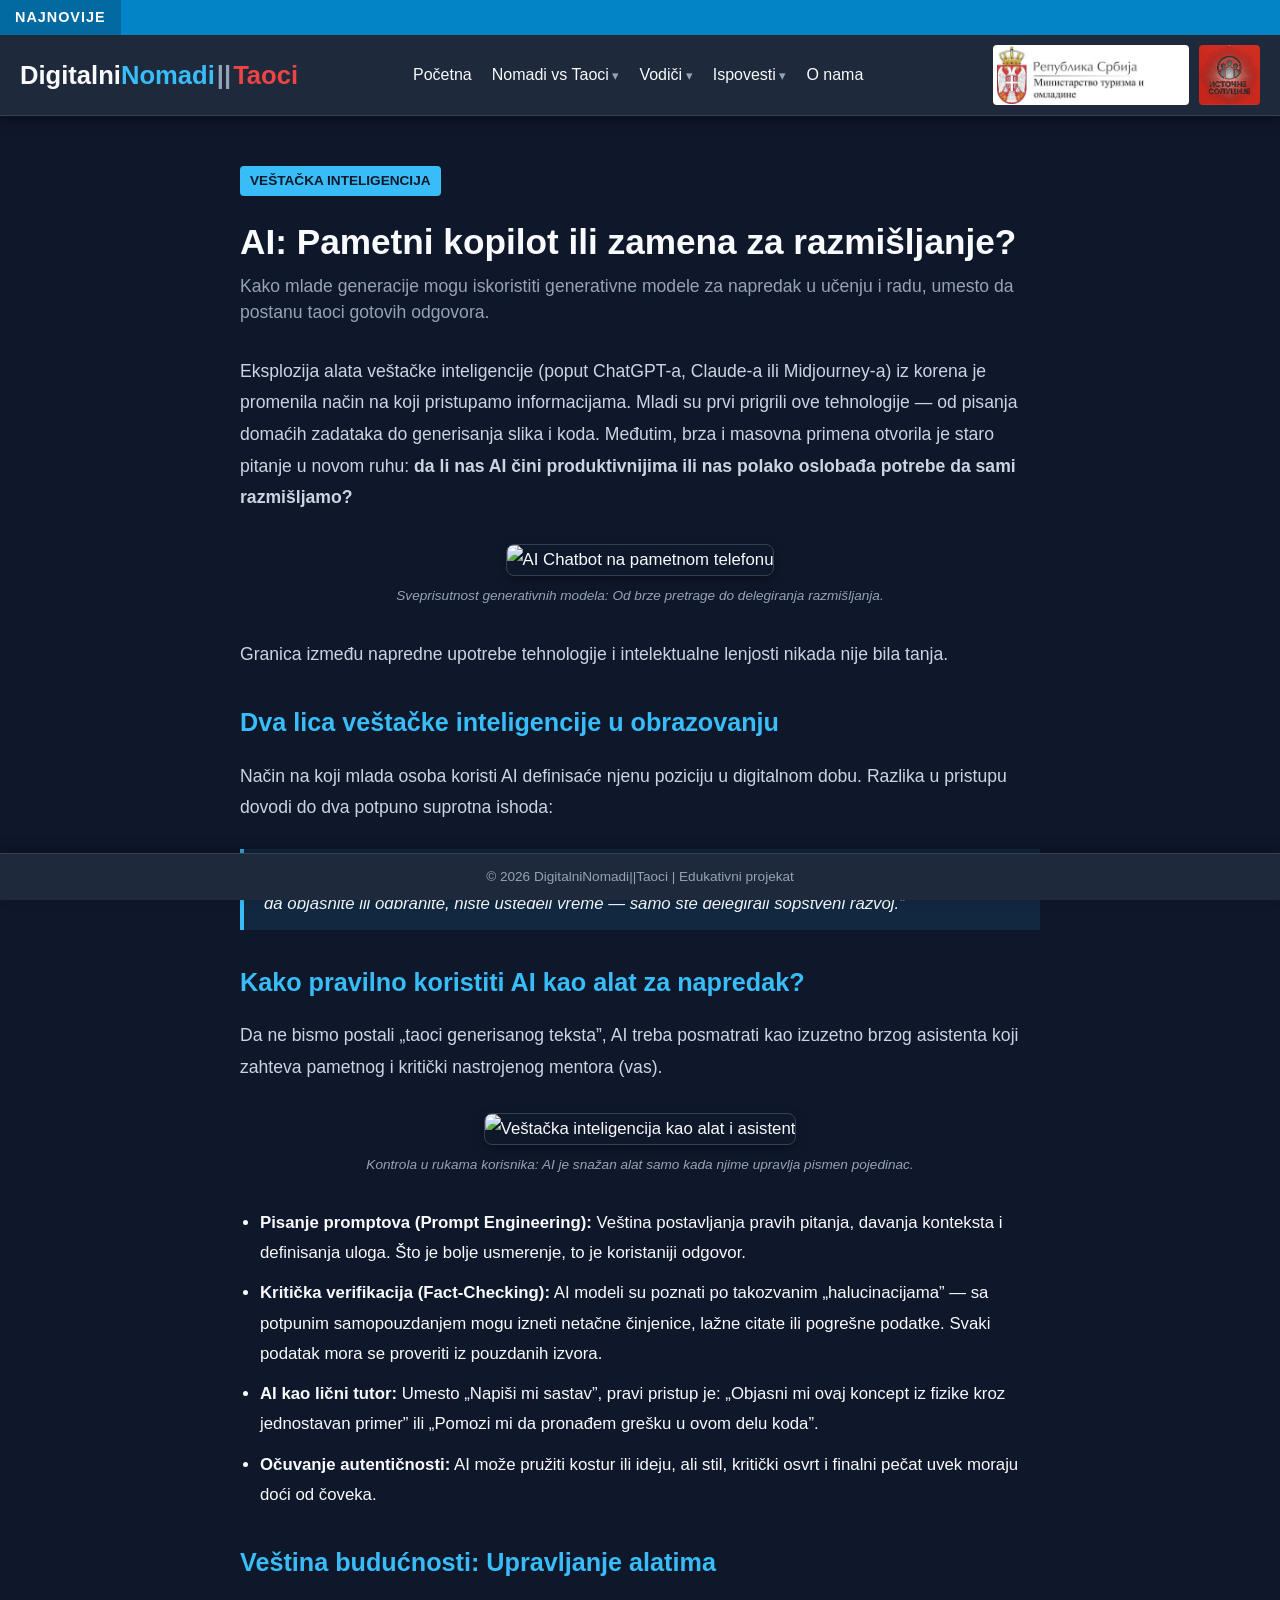
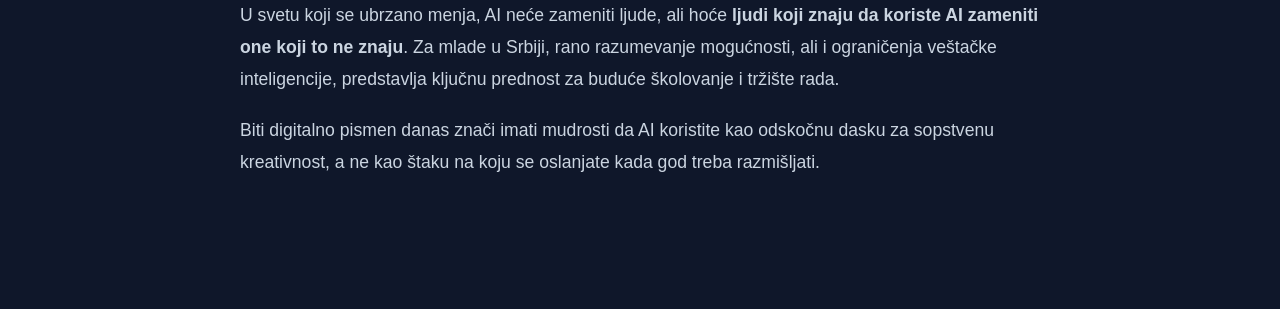
==== ai-mladi.html @ 20b8fb05 "Add files via upload" ====
﻿<!DOCTYPE html>
<html lang="sr">
<head>
    <meta charset="UTF-8">
    <meta name="viewport" content="width=device-width, initial-scale=1.0">
    <title>AI i Mladi | Digitalni Nomadi || Taoci</title>
    <link rel="stylesheet" href="stilovi.css">
</head>
<body>

    <!-- HEADER & TICKER -->
    <div id="header-container"></div>

    <!-- MAIN CONTENT -->
    <div class="container">

        <article class="article-container" style="max-width: 800px; margin: 0 auto; padding: 20px 0;">

            <!-- ZAGLAVLJE BEZ OKVIRA I POZADINE -->
            <header class="article-header" style="background: transparent !important; border: none !important; box-shadow: none !important; padding: 0 !important; margin-bottom: 30px; position: relative; z-index: 1;">
                <span class="tag" style="background: var(--accent-color, #38bdf8); color: #0f172a; padding: 4px 10px; border-radius: 4px; font-weight: bold; font-size: 0.85rem; display: inline-block; margin-bottom: 10px;">VEŠTAČKA INTELIGENCIJA</span>
                <h1 style="font-size: 2.2rem; margin: 15px 0 10px 0; line-height: 1.2;">AI: Pametni kopilot ili zamena za razmišljanje?</h1>
                <p class="subtitle" style="font-size: 1.1rem; color: var(--muted-text, #94a3b8); line-height: 1.5;">Kako mlade generacije mogu iskoristiti generativne modele za napredak u učenju i radu, umesto da postanu taoci gotovih odgovora.</p>
            </header>

            <section class="article-body" style="line-height: 1.8; color: var(--text-color, #e2e8f0); font-size: 1.05rem;">

                <p>
                    Eksplozija alata veštačke inteligencije (poput ChatGPT-a, Claude-a ili Midjourney-a) iz korena je promenila način na koji pristupamo informacijama. Mladi su prvi prigrili ove tehnologije — od pisanja domaćih zadataka do generisanja slika i koda. Međutim, brza i masovna primena otvorila je staro pitanje u novom ruhu: <strong>da li nas AI čini produktivnijima ili nas polako oslobađa potrebe da sami razmišljamo?</strong>
                </p>

                <!-- SLIKA 1: CHATBOT I MOBILNI TELEFON -->
                <figure style="margin: 30px 0; text-align: center;">
                    <img src="slike/ai/slika1.jpg" alt="AI Chatbot na pametnom telefonu" style="width: 100%; max-height: 420px; object-fit: cover; border-radius: 8px; border: 1px solid var(--border-color, #334155); box-shadow: 0 4px 12px rgba(0,0,0,0.3);" />
                    <figcaption style="font-size: 0.85rem; color: var(--muted-text, #94a3b8); margin-top: 8px; font-style: italic;">Sveprisutnost generativnih modela: Od brze pretrage do delegiranja razmišljanja.</figcaption>
                </figure>

                <p>
                    Granica između napredne upotrebe tehnologije i intelektualne lenjosti nikada nije bila tanja.
                </p>

                <h2 style="color: var(--accent-color, #38bdf8); margin-top: 30px; margin-bottom: 15px;">Dva lica veštačke inteligencije u obrazovanju</h2>
                <p>
                    Način na koji mlada osoba koristi AI definisaće njenu poziciju u digitalnom dobu. Razlika u pristupu dovodi do dva potpuno suprotna ishoda:
                </p>

                <blockquote style="border-left: 4px solid var(--accent-color, #38bdf8); margin: 25px 0; padding: 10px 20px; background: rgba(56, 189, 248, 0.1); font-style: italic;">
                    „AI ne treba da razmišlja umesto vas, već sa vama. Ako vam alat ponudi gotov rad koji ne umete sami da objasnite ili odbranite, niste uštedeli vreme — samo ste delegirali sopstveni razvoj.”
                </blockquote>

                <h2 style="color: var(--accent-color, #38bdf8); margin-top: 30px; margin-bottom: 15px;">Kako pravilno koristiti AI kao alat za napredak?</h2>
                <p>
                    Da ne bismo postali „taoci generisanog teksta”, AI treba posmatrati kao izuzetno brzog asistenta koji zahteva pametnog i kritički nastrojenog mentora (vas).
                </p>

                <!-- SLIKA 2: ROBOTSKA RUKA I AI KONTROLNI INTERFEJS -->
                <figure style="margin: 30px 0; text-align: center;">
                    <img src="slike/ai/slika2.jpg" alt="Veštačka inteligencija kao alat i asistent" style="width: 100%; max-height: 420px; object-fit: cover; border-radius: 8px; border: 1px solid var(--border-color, #334155); box-shadow: 0 4px 12px rgba(0,0,0,0.3);" />
                    <figcaption style="font-size: 0.85rem; color: var(--muted-text, #94a3b8); margin-top: 8px; font-style: italic;">Kontrola u rukama korisnika: AI je snažan alat samo kada njime upravlja pismen pojedinac.</figcaption>
                </figure>

                <ul style="margin-left: 20px; margin-bottom: 20px;">
                    <li style="margin-bottom: 10px;"><strong>Pisanje promptova (Prompt Engineering):</strong> Veština postavljanja pravih pitanja, davanja konteksta i definisanja uloga. Što je bolje usmerenje, to je koristaniji odgovor.</li>
                    <li style="margin-bottom: 10px;"><strong>Kritička verifikacija (Fact-Checking):</strong> AI modeli su poznati po takozvanim „halucinacijama” — sa potpunim samopouzdanjem mogu izneti netačne činjenice, lažne citate ili pogrešne podatke. Svaki podatak mora se proveriti iz pouzdanih izvora.</li>
                    <li style="margin-bottom: 10px;"><strong>AI kao lični tutor:</strong> Umesto „Napiši mi sastav”, pravi pristup je: „Objasni mi ovaj koncept iz fizike kroz jednostavan primer” ili „Pomozi mi da pronađem grešku u ovom delu koda”.</li>
                    <li style="margin-bottom: 10px;"><strong>Očuvanje autentičnosti:</strong> AI može pružiti kostur ili ideju, ali stil, kritički osvrt i finalni pečat uvek moraju doći od čoveka.</li>
                </ul>

                <h2 style="color: var(--accent-color, #38bdf8); margin-top: 30px; margin-bottom: 15px;">Veština budućnosti: Upravljanje alatima</h2>
                <p>
                    U svetu koji se ubrzano menja, AI neće zameniti ljude, ali hoće <strong>ljudi koji znaju da koriste AI zameniti one koji to ne znaju</strong>. Za mlade u Srbiji, rano razumevanje mogućnosti, ali i ograničenja veštačke inteligencije, predstavlja ključnu prednost za buduće školovanje i tržište rada.
                </p>
                <p>
                    Biti digitalno pismen danas znači imati mudrosti da AI koristite kao odskočnu dasku za sopstvenu kreativnost, a ne kao štaku na koju se oslanjate kada god treba razmišljati.
                </p>

            </section>

        </article>

    </div>

    <!-- FOOTER -->
    <div id="footer-container"></div>

    <!-- POZIV SKRIPTE -->
    <script src="layout.js"></script>

</body>
</html>
---- stilovi.css ----
﻿:root {
    --bg-color: #0f172a;
    --card-bg: #1e293b;
    --text-color: #f8fafc;
    --accent-color: #38bdf8;
    --danger-color: #ef4444;
    --muted-text: #94a3b8;
    --border-color: #334155;
}

* {
    box-sizing: border-box;
    margin: 0;
    padding: 0;
    font-family: 'Segoe UI', Tahoma, Geneva, Verdana, sans-serif;
}

body {
    background-color: var(--bg-color);
    color: var(--text-color);
    line-height: 1.6;
}

/* 1. SKROLER VESTI (TICKER) */
.news-ticker {
    background-color: #0284c7;
    color: #ffffff;
    display: flex;
    align-items: center;
    font-size: 0.9rem;
    height: 35px;
    overflow: hidden;
}

.ticker-title {
    background-color: #0369a1;
    padding: 0 15px;
    height: 100%;
    display: flex;
    align-items: center;
    font-weight: bold;
    text-transform: uppercase;
    white-space: nowrap;
    letter-spacing: 1px;
}

.ticker-text-wrapper {
    overflow: hidden;
    white-space: nowrap;
    width: 100%;
}

.ticker-text {
    display: inline-block;
    padding-left: 100%;
    animation: ticker 25s linear infinite;
}

    .ticker-text a {
        color: white;
        text-decoration: none;
        margin-right: 50px;
    }

        .ticker-text a:hover {
            text-decoration: underline;
        }

@keyframes ticker {
    0% {
        transform: translate(0, 0);
    }

    100% {
        transform: translate(-100%, 0);
    }
}

/* 2. GLAVNI HEADER I LOGO */
header {
    background-color: var(--card-bg);
    border-bottom: 1px solid var(--border-color);
    position: sticky;
    top: 0;
    z-index: 1000;
}

.nav-container {
    width=100%;
    max-width: 1300px;
    margin: 0 auto;
    display: flex;
    justify-content: space-between;
    align-items: center;
    padding: 15px 20px;
}

.logo {
    font-size: 1.6rem;
    font-weight: bold;
    color: var(--text-color);
    text-decoration: none;
}

    .logo .nomadi {
        color: #38bdf8;
    }

    .logo .separator {
        color: var(--muted-text);
        margin: 0 2px;
    }

    .logo .taoci {
        color: var(--danger-color);
    }

nav ul {
    display: flex;
    list-style: none;
    gap: 20px;
}

nav a {
    color: var(--text-color);
    text-decoration: none;
    font-weight: 500;
    transition: color 0.2s;
}

    nav a:hover, nav a.active {
        color: var(--accent-color);
    }

/* 3. DROPDOWN MENI */
.dropdown {
    position: relative;
}

    .dropdown > a {
        display: inline-block;
        padding-bottom: 15px;
        margin-bottom: -15px;
    }

        .dropdown > a::after {
            content: " ▾";
            font-size: 0.8rem;
            color: var(--muted-text);
        }

.dropdown-menu {
    display: none;
    position: absolute;
    top: 100%;
    left: 0;
    background-color: var(--card-bg);
    min-width: 200px;
    box-shadow: 0 10px 25px rgba(0,0,0,0.5);
    border-radius: 0 0 8px 8px;
    border: 1px solid var(--border-color);
    list-style: none;
    padding: 8px 0;
    margin: 0;
    z-index: 1000;
    flex-direction: column;
    gap: 0;
}

    .dropdown-menu li {
        width: 100%;
    }

        .dropdown-menu li a {
            padding: 10px 20px;
            display: block;
            white-space: nowrap;
            font-size: 0.95rem;
            color: var(--text-color);
        }

            .dropdown-menu li a:hover {
                background-color: rgba(56, 189, 248, 0.15);
                color: var(--accent-color);
            }

.dropdown:hover .dropdown-menu {
    display: flex;
}

/* 4. STRUKTURA SADRŽAJA & GRID (SLIKA 2 LOOK) */
.container {
    max-width: 1100px;
    margin: 30px auto;
    padding: 0 20px;
}

.hero {
    background: linear-gradient(135deg, #1e293b 0%, #0f172a 100%);
    padding: 40px;
    border-radius: 12px;
    border: 1px solid var(--border-color);
    margin-bottom: 35px;
    text-align: center;
}

    .hero h1 {
        font-size: 2.5rem;
        color: var(--accent-color);
        margin-bottom: 15px;
    }

    .hero p {
        color: var(--muted-text);
        font-size: 1.1rem;
        max-width: 700px;
        margin: 0 auto;
    }

.grid {
    display: flex;
    flex-wrap: wrap;
    gap: 20px;
    margin-top: 20px;
}

.card {
    background-color: var(--card-bg);
    border: 1px solid var(--border-color);
    border-radius: 8px;
    padding: 20px;
    flex: 1 1 300px;
    transition: transform 0.2s;
}

    .card:hover {
        transform: translateY(-4px);
    }

    .card span.tag, .tag {
        display: inline-block;
        background-color: rgba(56, 189, 248, 0.1);
        color: var(--accent-color);
        padding: 3px 8px;
        font-size: 0.75rem;
        border-radius: 4px;
        text-transform: uppercase;
        font-weight: bold;
        margin-bottom: 8px;
    }

    .card h3 {
        margin: 8px 0;
        color: var(--text-color);
    }

    .card p {
        color: var(--muted-text);
        font-size: 0.9rem;
    }

/* 5. STILOVI ZA STRANICU ČLANKA (BANSKO) */
.article-container {
    max-width: 800px;
    margin: 40px auto;
    padding: 0 20px;
}

.article-header {
    margin-bottom: 30px;
    border-bottom: 1px solid var(--border-color);
    padding-bottom: 20px;
}

.article-title {
    font-size: 2.2rem;
    color: var(--text-color);
    margin: 15px 0;
}

.article-meta {
    color: var(--muted-text);
    font-size: 0.9rem;
}

.article-body p {
    margin-bottom: 20px;
    font-size: 1.1rem;
    color: #cbd5e1;
}

.article-body h2 {
    color: var(--accent-color);
    margin: 30px 0 15px;
}

.quote-box {
    background-color: var(--card-bg);
    border-left: 4px solid var(--danger-color);
    padding: 20px;
    margin: 25px 0;
    border-radius: 0 8px 8px 0;
    font-style: italic;
}

.back-btn {
    display: inline-block;
    margin-top: 30px;
    color: var(--accent-color);
    text-decoration: none;
    font-weight: bold;
}

    .back-btn:hover {
        text-decoration: underline;
    }

footer {
    text-align: center;
    padding: 30px;
    color: var(--muted-text);
    border-top: 1px solid var(--border-color);
    margin-top: 50px;
}
/* --- FOOTER LOGOI --- */
.footer-partners {
    margin-bottom: 20px;
    padding-bottom: 20px;
    border-bottom: 1px solid var(--border-color, #333);
}

.partners-title {
    font-size: 0.85rem;
    color: var(--muted-text, #aaa);
    text-transform: uppercase;
    letter-spacing: 1px;
    margin-bottom: 15px;
}

.partner-logos {
    display: flex;
    justify-content: center;
    align-items: center;
    gap: 25px;
    flex-wrap: wrap;
}

.logo-box {
    height: 100px; /* Podesi visinu po želji (npr. 70px do 90px) */
    display: flex;
    align-items: center;
    justify-content: center;
    border-radius: 6px;
    overflow: hidden;
    padding: 5px 10px;
}

    .logo-box.white-bg {
        background-color: #ffffff;
    }

    /* Ključni deo: tera <a> tag i <img> unutar logo-boxa da poštuju visinu roditelja */
    .logo-box a {
        display: flex;
        align-items: center;
        justify-content: center;
        height: 100%;
        width: 100%;
    }

    .logo-box img {
        max-height: 100%;
        max-width: 100%;
        width: auto;
        height: auto;
        object-fit: contain;
    }
.card a {
    color: inherit; /* Preuzima boju roditelja (belu boju naslova) */
    text-decoration: none; /* Uklanja podvučenu liniju */
    display: block; /* Omogućava da ceo naslov/blok bude klikabilan */
}
footer {
    position: fixed;
    bottom: 0;
    left: 0;
    width: 100%;
    z-index: 999;
    background-color: var(--card-bg, #1e293b); /* Osigurava da je pozadina neprovidna pri skrolovanju teksta ispod */
    border-top: 1px solid var(--border-color, #334155);
    box-shadow: 0 -4px 12px rgba(0, 0, 0, 0.3);
}
body {
    padding-bottom: 250px; /* Prilagodi visini footera ako je potrebno */
}
/* Fiksirani Header na vrhu ekrana */
#header-container {
    position: sticky;
    top: 0;
    z-index: 1000; /* Osigurava da je iznad teksta i slika pri skrolovanju */
    background-color: var(--bg-color, #0f172a); /* Neprovidna pozadina da se tekst ne providi iza */
    box-shadow: 0 4px 12px rgba(0, 0, 0, 0.4); /* Blaga senka na dnu zaglavlja */
}
/* Sređivanje kontejnera u zaglavlju */
.nav-container {
    display: flex;
    align-items: center;
    justify-content: space-between;
    padding: 10px 20px;
    gap: 20px
}

/* Logotipi u zaglavlju levo od naslova */
.header-partner-logos {
    display: flex;
    align-items: center;
    gap: 10px;
    margin-left: 15px;
    
}

.logo-box-hdr {
    height: 60px;
    display: flex;
    align-items: center;
    justify-content: center;
    border-radius: 4px;
    overflow: hidden;
}

    .logo-box-hdr.white-bg {
        background-color: #ffffff;
        padding: 1px 4px;
    }

    .logo-box-hdr img {
        height: 100%;
        width: auto;
        object-fit: contain;
    }

/* Smanjivanje prostora za footer jer je sad tanak */
footer {
    position: fixed;
    bottom: 0;
    left: 0;
    width: 100%;
    z-index: 999;
    background-color: var(--card-bg, #1e293b);
    border-top: 1px solid var(--border-color, #334155);
    padding: 12px 0;
    text-align: center;
}

    footer p {
        margin: 0;
        font-size: 0.85rem;
        color: var(--muted-text, #94a3b8);
    }

/* Prilagođavanje paddinga na dnu pošto je footer sad visine samo ~40px */
body {
    padding-bottom: 60px;
}
a.logo {
    margin-right: 0px; /* Blagi razmak od navigacionog menija */
    white-space: nowrap;
}
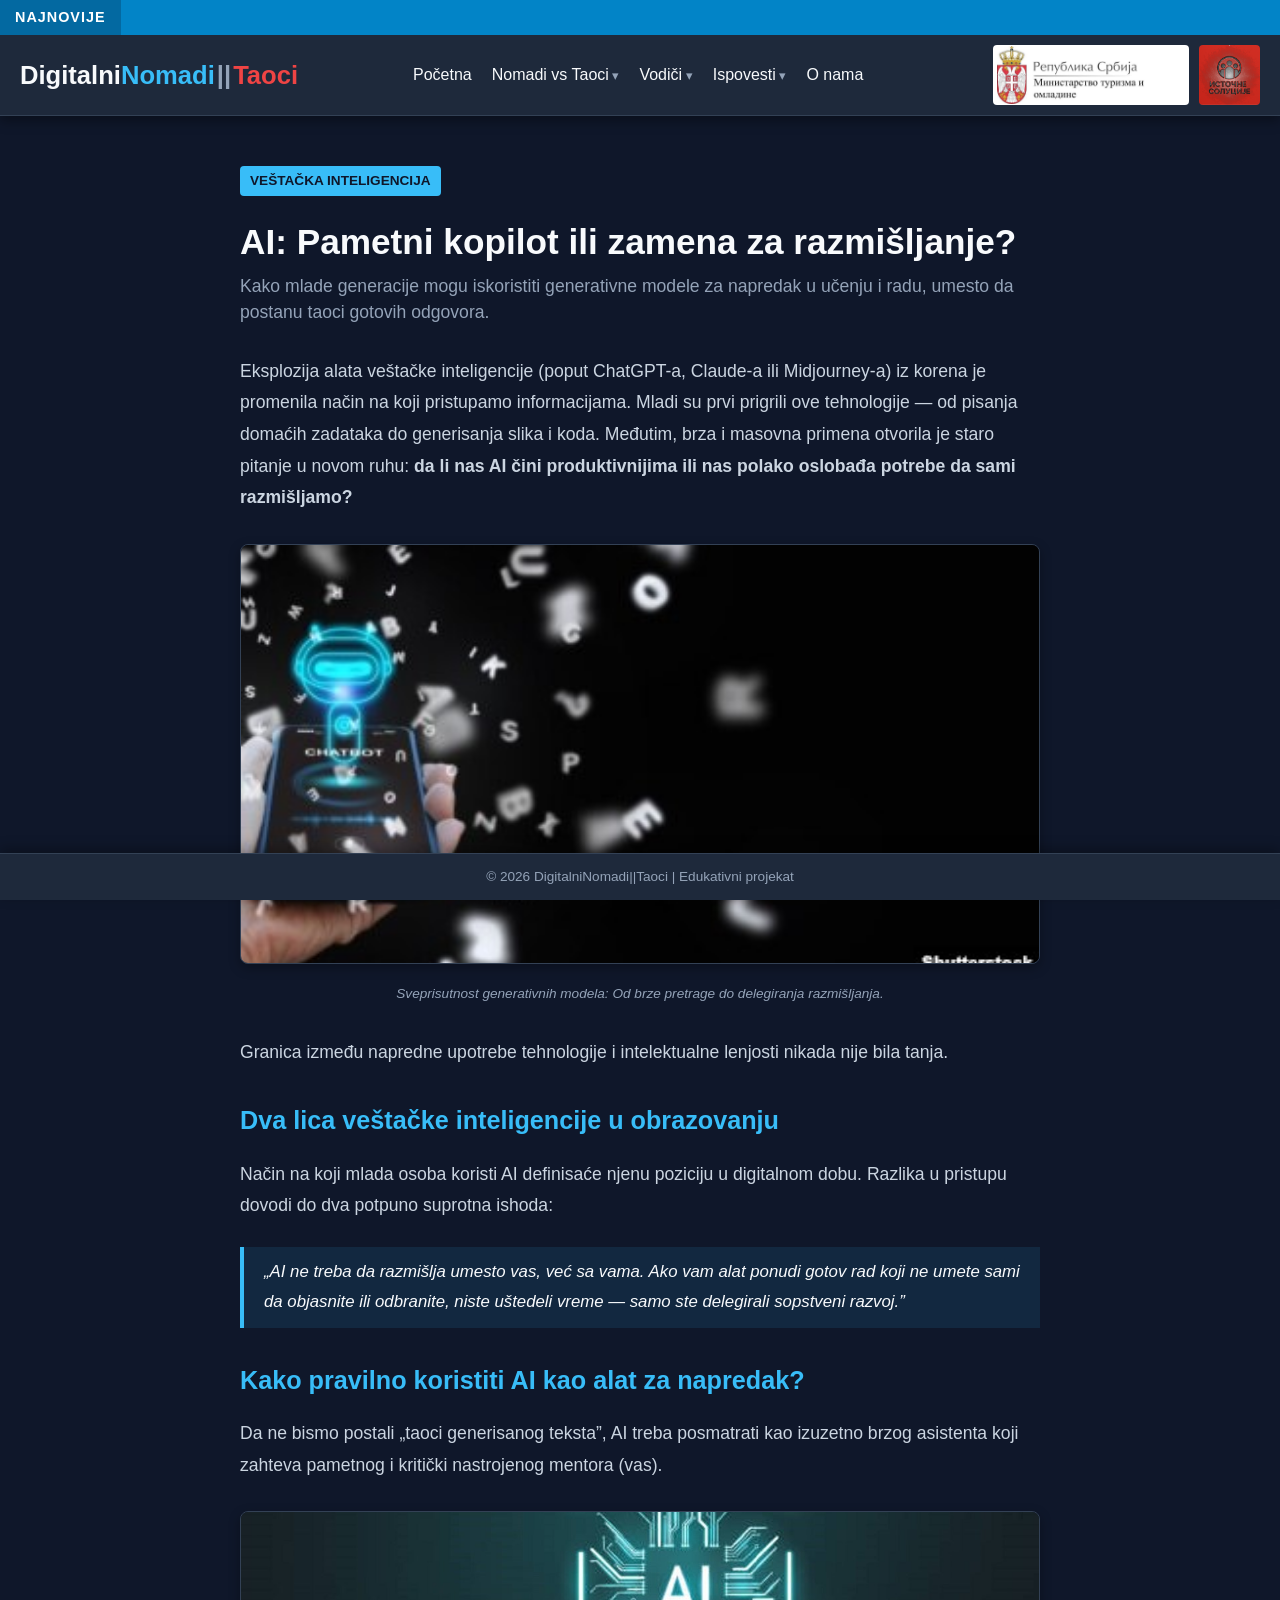
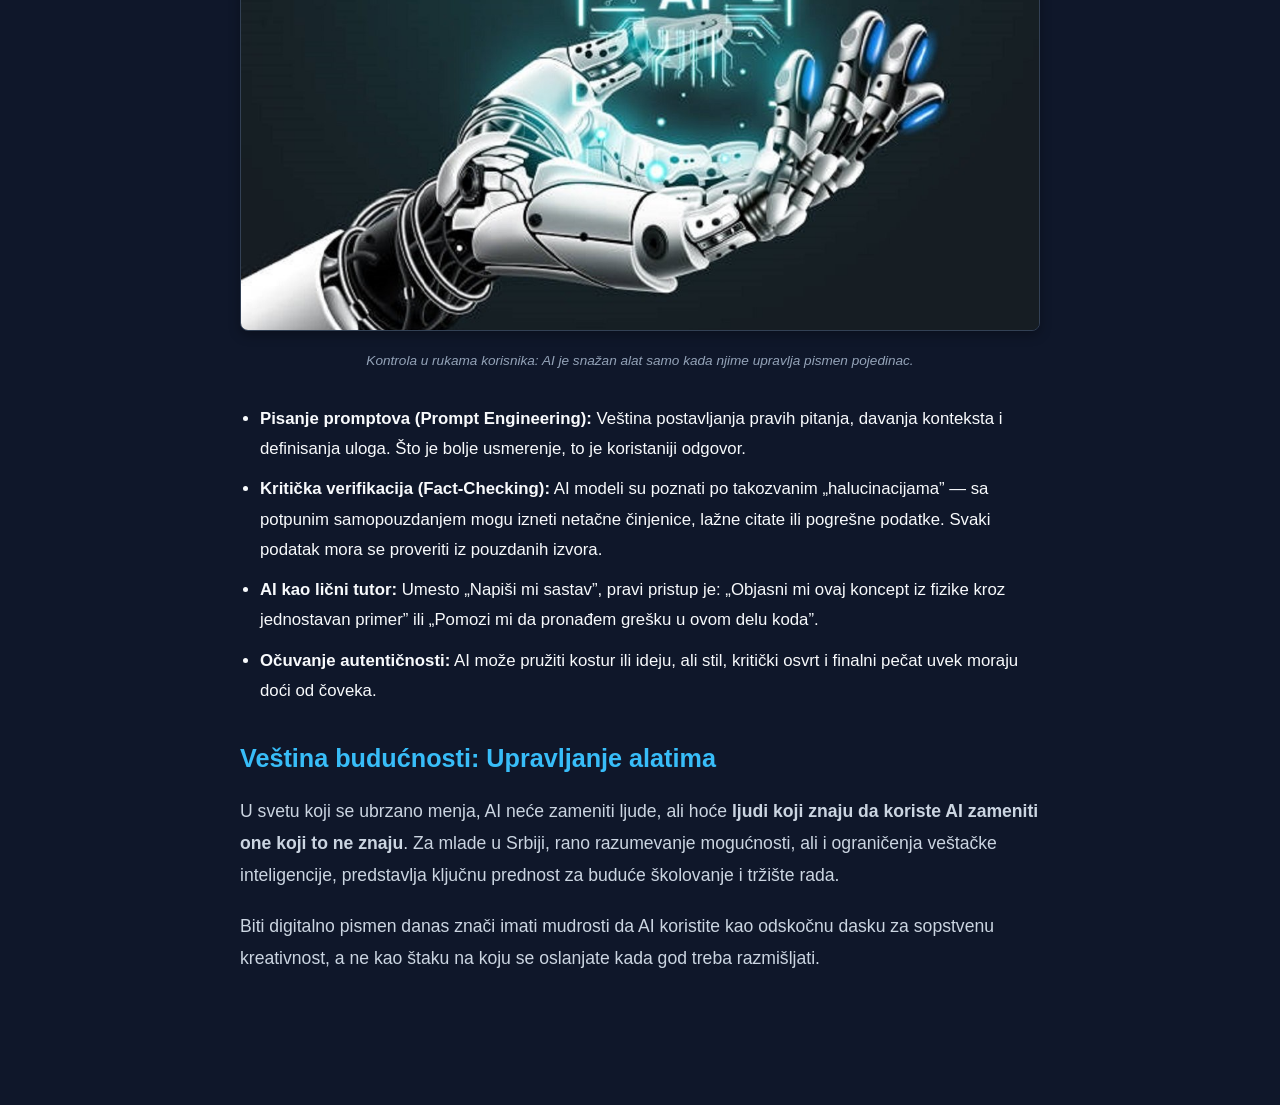
==== commit 4a0c9bad: "Add files via upload" ====
--- a/ai-mladi.html
+++ b/ai-mladi.html
@@ -31,7 +31,7 @@
 
                 <!-- SLIKA 1: CHATBOT I MOBILNI TELEFON -->
                 <figure style="margin: 30px 0; text-align: center;">
-                    <img src="slike/ai/slika1.jpg" alt="AI Chatbot na pametnom telefonu" style="width: 100%; max-height: 420px; object-fit: cover; border-radius: 8px; border: 1px solid var(--border-color, #334155); box-shadow: 0 4px 12px rgba(0,0,0,0.3);" />
+                    <img src="Slike/ai/slika1.jpg" alt="AI Chatbot na pametnom telefonu" style="width: 100%; max-height: 420px; object-fit: cover; border-radius: 8px; border: 1px solid var(--border-color, #334155); box-shadow: 0 4px 12px rgba(0,0,0,0.3);" />
                     <figcaption style="font-size: 0.85rem; color: var(--muted-text, #94a3b8); margin-top: 8px; font-style: italic;">Sveprisutnost generativnih modela: Od brze pretrage do delegiranja razmišljanja.</figcaption>
                 </figure>
 
@@ -55,7 +55,7 @@
 
                 <!-- SLIKA 2: ROBOTSKA RUKA I AI KONTROLNI INTERFEJS -->
                 <figure style="margin: 30px 0; text-align: center;">
-                    <img src="slike/ai/slika2.jpg" alt="Veštačka inteligencija kao alat i asistent" style="width: 100%; max-height: 420px; object-fit: cover; border-radius: 8px; border: 1px solid var(--border-color, #334155); box-shadow: 0 4px 12px rgba(0,0,0,0.3);" />
+                    <img src="Slike/ai/slika2.jpg" alt="Veštačka inteligencija kao alat i asistent" style="width: 100%; max-height: 420px; object-fit: cover; border-radius: 8px; border: 1px solid var(--border-color, #334155); box-shadow: 0 4px 12px rgba(0,0,0,0.3);" />
                     <figcaption style="font-size: 0.85rem; color: var(--muted-text, #94a3b8); margin-top: 8px; font-style: italic;">Kontrola u rukama korisnika: AI je snažan alat samo kada njime upravlja pismen pojedinac.</figcaption>
                 </figure>
 
--- a/stilovi.css
+++ b/stilovi.css
@@ -19,6 +19,7 @@
     background-color: var(--bg-color);
     color: var(--text-color);
     line-height: 1.6;
+    padding-bottom: 60px; /* Razmak zbog fiksiranog footera */
 }
 
 /* 1. SKROLER VESTI (TICKER) */
@@ -77,42 +78,78 @@
 }
 
 /* 2. GLAVNI HEADER I LOGO */
+#header-container {
+    position: sticky;
+    top: 0;
+    z-index: 1000;
+    background-color: var(--bg-color, #0f172a);
+    box-shadow: 0 4px 12px rgba(0, 0, 0, 0.4);
+}
+
 header {
     background-color: var(--card-bg);
     border-bottom: 1px solid var(--border-color);
-    position: sticky;
-    top: 0;
-    z-index: 1000;
 }
 
 .nav-container {
-    width=100%;
+    width: 100%;
     max-width: 1300px;
     margin: 0 auto;
     display: flex;
     justify-content: space-between;
     align-items: center;
-    padding: 15px 20px;
-}
-
-.logo {
+    padding: 10px 20px;
+    gap: 20px;
+}
+
+a.logo {
     font-size: 1.6rem;
     font-weight: bold;
     color: var(--text-color);
     text-decoration: none;
-}
-
-    .logo .nomadi {
-        color: #38bdf8;
-    }
-
-    .logo .separator {
-        color: var(--muted-text);
-        margin: 0 2px;
-    }
-
-    .logo .taoci {
-        color: var(--danger-color);
+    margin-right: 0px;
+    white-space: nowrap;
+}
+
+.logo .nomadi {
+    color: #38bdf8;
+}
+
+.logo .separator {
+    color: var(--muted-text);
+    margin: 0 2px;
+}
+
+.logo .taoci {
+    color: var(--danger-color);
+}
+
+/* LOGOTIPI U ZAGLAVLJU LEVO OD NASLOVA */
+.header-partner-logos {
+    display: flex;
+    align-items: center;
+    gap: 10px;
+    margin-left: 15px;
+}
+
+.logo-box-hdr {
+    height: 60px;
+    display: flex;
+    align-items: center;
+    justify-content: center;
+    border-radius: 4px;
+    overflow: hidden;
+}
+
+    .logo-box-hdr.white-bg {
+        background-color: #ffffff;
+        padding: 1px 4px;
+    }
+
+    .logo-box-hdr img {
+        height: 100%;
+        width: auto;
+        object-fit: contain;
     }
 
 nav ul {
@@ -188,9 +225,9 @@
     display: flex;
 }
 
-/* 4. STRUKTURA SADRŽAJA & GRID (SLIKA 2 LOOK) */
+/* 4. STRUKTURA SADRŽAJA & GRID */
 .container {
-    max-width: 1100px;
+    max-width: 1200px;
     margin: 30px auto;
     padding: 0 20px;
 }
@@ -229,12 +266,18 @@
     border: 1px solid var(--border-color);
     border-radius: 8px;
     padding: 20px;
-    flex: 1 1 300px;
+    flex: 1 1 280px;
     transition: transform 0.2s;
 }
 
     .card:hover {
         transform: translateY(-4px);
+    }
+
+    .card a {
+        color: inherit;
+        text-decoration: none;
+        display: block;
     }
 
     .card span.tag, .tag {
@@ -259,7 +302,114 @@
         font-size: 0.9rem;
     }
 
-/* 5. STILOVI ZA STRANICU ČLANKA (BANSKO) */
+/* 5. RESPONZIVNI DVOKOLONSKI RASPORED (INDEX) */
+.main-content-layout {
+    display: flex;
+    gap: 30px;
+    align-items: flex-start;
+    margin-top: 20px;
+}
+
+.left-column {
+    flex: 1 1 68%;
+    min-width: 0;
+}
+
+.right-sidebar {
+    flex: 1 1 32%;
+    position: sticky;
+    top: 90px;
+}
+
+.about-summary {
+    margin-bottom: 30px;
+    background: var(--card-bg, #1e293b);
+    padding: 25px;
+    border-radius: 8px;
+    border: 1px solid var(--border-color, #334155);
+}
+
+    .about-summary h2 {
+        color: var(--accent-color, #38bdf8);
+        margin-bottom: 15px;
+    }
+
+    .about-summary p {
+        line-height: 1.7;
+        color: var(--text-color, #e2e8f0);
+    }
+
+/* SIDEBAR STILOVI ZA EDUKACIJE */
+.sidebar-box {
+    background-color: var(--card-bg, #1e293b);
+    border: 1px solid var(--border-color, #334155);
+    border-radius: 8px;
+    padding: 20px;
+}
+
+    .sidebar-box h3 {
+        font-size: 1.15rem;
+        color: var(--accent-color, #38bdf8);
+        margin-bottom: 8px;
+    }
+
+.sidebar-desc {
+    font-size: 0.85rem;
+    color: var(--muted-text, #94a3b8);
+    margin-bottom: 15px;
+}
+
+.sidebar-list {
+    list-style: none;
+    padding: 0;
+    margin: 0;
+    display: flex;
+    flex-direction: column;
+    gap: 12px;
+}
+
+    .sidebar-list li a {
+        display: block;
+        background-color: rgba(15, 23, 42, 0.6);
+        border: 1px solid var(--border-color, #334155);
+        border-radius: 6px;
+        padding: 12px;
+        text-decoration: none;
+        color: var(--text-color, #fff);
+        transition: transform 0.2s, border-color 0.2s;
+    }
+
+        .sidebar-list li a:hover {
+            border-color: var(--accent-color, #38bdf8);
+            transform: translateX(3px);
+        }
+
+    .sidebar-list .badge {
+        display: inline-block;
+        background-color: rgba(56, 189, 248, 0.15);
+        color: var(--accent-color, #38bdf8);
+        font-size: 0.7rem;
+        font-weight: bold;
+        padding: 2px 6px;
+        border-radius: 3px;
+        margin-bottom: 4px;
+        text-transform: uppercase;
+    }
+
+    .sidebar-list strong {
+        display: block;
+        font-size: 0.95rem;
+    }
+
+    .sidebar-list small {
+        display: block;
+        font-size: 0.8rem;
+        color: var(--muted-text, #94a3b8);
+        margin-top: 2px;
+        line-height: 1.3;
+    }
+
+/* 6. STILOVI ZA STRANICU ČLANKA */
 .article-container {
     max-width: 800px;
     margin: 40px auto;
@@ -315,131 +465,7 @@
         text-decoration: underline;
     }
 
-footer {
-    text-align: center;
-    padding: 30px;
-    color: var(--muted-text);
-    border-top: 1px solid var(--border-color);
-    margin-top: 50px;
-}
-/* --- FOOTER LOGOI --- */
-.footer-partners {
-    margin-bottom: 20px;
-    padding-bottom: 20px;
-    border-bottom: 1px solid var(--border-color, #333);
-}
-
-.partners-title {
-    font-size: 0.85rem;
-    color: var(--muted-text, #aaa);
-    text-transform: uppercase;
-    letter-spacing: 1px;
-    margin-bottom: 15px;
-}
-
-.partner-logos {
-    display: flex;
-    justify-content: center;
-    align-items: center;
-    gap: 25px;
-    flex-wrap: wrap;
-}
-
-.logo-box {
-    height: 100px; /* Podesi visinu po želji (npr. 70px do 90px) */
-    display: flex;
-    align-items: center;
-    justify-content: center;
-    border-radius: 6px;
-    overflow: hidden;
-    padding: 5px 10px;
-}
-
-    .logo-box.white-bg {
-        background-color: #ffffff;
-    }
-
-    /* Ključni deo: tera <a> tag i <img> unutar logo-boxa da poštuju visinu roditelja */
-    .logo-box a {
-        display: flex;
-        align-items: center;
-        justify-content: center;
-        height: 100%;
-        width: 100%;
-    }
-
-    .logo-box img {
-        max-height: 100%;
-        max-width: 100%;
-        width: auto;
-        height: auto;
-        object-fit: contain;
-    }
-.card a {
-    color: inherit; /* Preuzima boju roditelja (belu boju naslova) */
-    text-decoration: none; /* Uklanja podvučenu liniju */
-    display: block; /* Omogućava da ceo naslov/blok bude klikabilan */
-}
-footer {
-    position: fixed;
-    bottom: 0;
-    left: 0;
-    width: 100%;
-    z-index: 999;
-    background-color: var(--card-bg, #1e293b); /* Osigurava da je pozadina neprovidna pri skrolovanju teksta ispod */
-    border-top: 1px solid var(--border-color, #334155);
-    box-shadow: 0 -4px 12px rgba(0, 0, 0, 0.3);
-}
-body {
-    padding-bottom: 250px; /* Prilagodi visini footera ako je potrebno */
-}
-/* Fiksirani Header na vrhu ekrana */
-#header-container {
-    position: sticky;
-    top: 0;
-    z-index: 1000; /* Osigurava da je iznad teksta i slika pri skrolovanju */
-    background-color: var(--bg-color, #0f172a); /* Neprovidna pozadina da se tekst ne providi iza */
-    box-shadow: 0 4px 12px rgba(0, 0, 0, 0.4); /* Blaga senka na dnu zaglavlja */
-}
-/* Sređivanje kontejnera u zaglavlju */
-.nav-container {
-    display: flex;
-    align-items: center;
-    justify-content: space-between;
-    padding: 10px 20px;
-    gap: 20px
-}
-
-/* Logotipi u zaglavlju levo od naslova */
-.header-partner-logos {
-    display: flex;
-    align-items: center;
-    gap: 10px;
-    margin-left: 15px;
-    
-}
-
-.logo-box-hdr {
-    height: 60px;
-    display: flex;
-    align-items: center;
-    justify-content: center;
-    border-radius: 4px;
-    overflow: hidden;
-}
-
-    .logo-box-hdr.white-bg {
-        background-color: #ffffff;
-        padding: 1px 4px;
-    }
-
-    .logo-box-hdr img {
-        height: 100%;
-        width: auto;
-        object-fit: contain;
-    }
-
-/* Smanjivanje prostora za footer jer je sad tanak */
+/* 7. FOOTER STILOVI */
 footer {
     position: fixed;
     bottom: 0;
@@ -450,6 +476,7 @@
     border-top: 1px solid var(--border-color, #334155);
     padding: 12px 0;
     text-align: center;
+    box-shadow: 0 -4px 12px rgba(0, 0, 0, 0.3);
 }
 
     footer p {
@@ -458,11 +485,95 @@
         color: var(--muted-text, #94a3b8);
     }
 
-/* Prilagođavanje paddinga na dnu pošto je footer sad visine samo ~40px */
-body {
-    padding-bottom: 60px;
-}
-a.logo {
-    margin-right: 0px; /* Blagi razmak od navigacionog menija */
-    white-space: nowrap;
-}+.footer-partners {
+    margin-bottom: 20px;
+    padding-bottom: 20px;
+    border-bottom: 1px solid var(--border-color, #333);
+}
+
+.partners-title {
+    font-size: 0.85rem;
+    color: var(--muted-text, #aaa);
+    text-transform: uppercase;
+    letter-spacing: 1px;
+    margin-bottom: 15px;
+}
+
+.partner-logos {
+    display: flex;
+    justify-content: center;
+    align-items: center;
+    gap: 25px;
+    flex-wrap: wrap;
+}
+
+.logo-box {
+    height: 100px;
+    display: flex;
+    align-items: center;
+    justify-content: center;
+    border-radius: 6px;
+    overflow: hidden;
+    padding: 5px 10px;
+}
+
+    .logo-box.white-bg {
+        background-color: #ffffff;
+    }
+
+    .logo-box a {
+        display: flex;
+        align-items: center;
+        justify-content: center;
+        height: 100%;
+        width: 100%;
+    }
+
+    .logo-box img {
+        max-height: 100%;
+        max-width: 100%;
+        width: auto;
+        height: auto;
+        object-fit: contain;
+    }
+
+/* 8. MEDIA QUERIES FOR MOBILE DEVICES (MOBILNI PRIKAZ) */
+@media (max-width: 850px) {
+    .main-content-layout {
+        flex-direction: column;
+    }
+
+    .left-column,
+    .right-sidebar {
+        width: 100%;
+        flex: 1 1 100%;
+    }
+
+    .right-sidebar {
+        position: static;
+        margin-top: 20px;
+    }
+
+    figure img {
+        max-height: 280px !important;
+    }
+
+    .hero {
+        padding: 25px 15px;
+    }
+
+        .hero h1 {
+            font-size: 1.8rem;
+        }
+
+    .nav-container {
+        flex-direction: column;
+        align-items: flex-start;
+        gap: 10px;
+    }
+
+    nav ul {
+        flex-wrap: wrap;
+        gap: 10px;
+    }
+}
